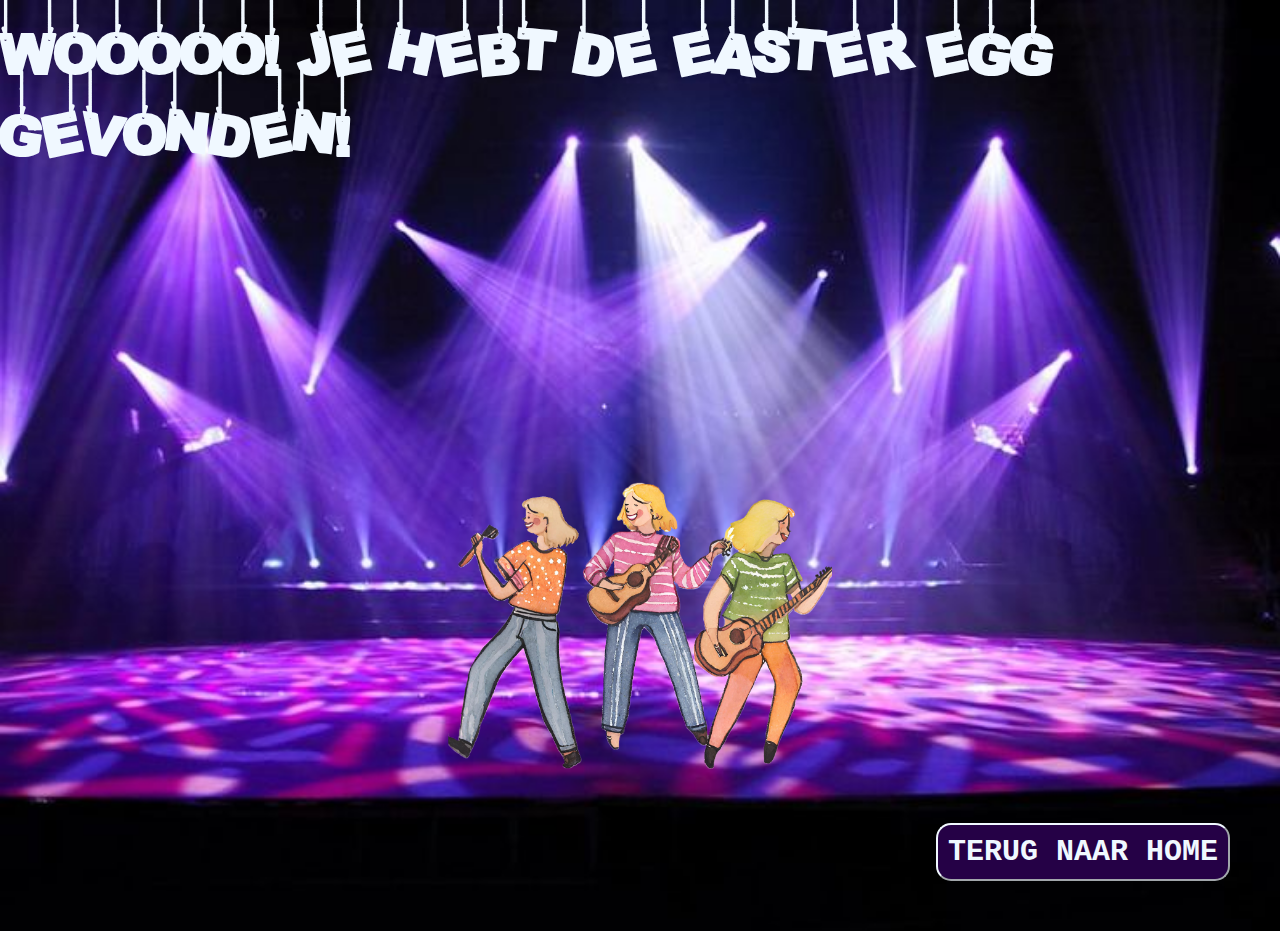
==== secret.html @ f5af6eb1 "Initial commit" ====
<!DOCTYPE html>
<html lang="nl">
<head>
    <meta charset="UTF-8">
    <meta name="viewport" content="width=device-width, initial-scale=1.0">
    <title>Easter egg</title>
    <link rel="stylesheet" href="style.css">
    <script src="index.js" defer></script>
</head>
<body id="secret">
    <h1>WOOOOO! JE HEBT DE EASTER EGG GEVONDEN!</h1>
    <div id="zingendeNienkes">
        <img src="images/therollingnienkes.png" alt="alleen maar Nienkes die mooi muziek spelen">
        <!-- AI gegenereerde image -->
    </div>
    <a id="justifybutton" href="index.html"><button id="terug">TERUG NAAR HOME</button></a>
    
</body>
</html>
---- style.css ----
* {
    margin: 0;
    padding: 0;
}

body {
    background-color: rgb(136, 4, 4);
    width: 100vw;
}

img {
    max-width: 100%;
}

h1 {
    display: flex;
    justify-content: center;
    color: antiquewhite;
    margin: 50px;
    font-family: 'Super Cosmic', 'Courier New', Courier, monospace;
    font-size: 60px;
}

#theater {
    background-image: url(images/theater.png);
    background-position: center;
    background-repeat: no-repeat;
    position: absolute;
    width: 600px;
    height: 600px;
    transform: translate(-50%, -50%);
    top: 50%;
    left: 50%;
}


/* icoontjes */
.icoontjes img {
    background-color: antiquewhite;
    border-radius: 15%;
    border: solid 3px;
    border-color: black;
    min-width: max-content;
    padding: 5px;
    margin: 20px 50px;
}

.icoontjes {
    flex-direction: row;
    display: flex;
    align-items: center;
    gap: 70%;
    margin-top: 8%;
}

/* band icoontjes */
.icoonverwisselen {
    opacity: 60%;
}


/* band */
.geklikt {
    display: none;
}

#aap {
    position: absolute;
    top: 460px;
    left: 800px;
}


#kikker {
    position: absolute;
    top: 570px;
    left: 880px;
}

#vogel {
    position: absolute;
    top: 490px;
    left: 730px;
}

#kat {
    position: absolute;
    top: 495px;
    left: 600px;
}


/* vraagteken icoontje */
#random {
    background-color: antiquewhite;
    border-radius: 15%;
    border: solid 3px;
    border-color: black;
    margin: 20px 50px;
    width: 70px;
    height: 70px;
    padding: 20px;
    position: absolute;
    top: 850px;
    left: 730px;
    animation: bounce 0.7s alternate infinite;
}

@keyframes bounce { 
    from { 
        transform: translate3d(0, 0, 0); 
    } 
    to { 
        transform: translate3d(0, 30px, 0); 
    } 
} 


/* secret */
#secret {
    background-image: url(images/disco.jpeg); /* https://www.pinterest.com/pin/concert-stage-wallpaper--694680311279007757/ */
    background-size: cover;
    background-color: rgb(37, 1, 70);
}

#secret h1 {
    font-family: Party, 'Courier New', Courier, monospace;
    color: aliceblue;
    margin: 0;
    font-size: 70px;
}

#zingendeNienkes {
    max-width: 30%;
    margin: auto;
    margin-top: 320px;
}

#justifybutton {
    display: flex;
    justify-content: end;
    text-decoration: none;
}

#terug {
    color: aliceblue;
    background-color: rgb(37, 1, 70);
    padding: 10px;
    border-radius: 15px;
    border-color: aliceblue;
    font-family: 'Courier New', Courier, monospace;
    font-weight: bolder;
    font-size: 30px;
    margin: 50px;
}

/* fonts */
@font-face {
    font-family: 'Super Cosmic';
    src: url(fonts/super_cosmic/Super\ Cosmic\ Personal\ Use.ttf);
    font-family: Party;
    src: url(fonts/Party\ Letters\ On\ a\ Rope.otf);
}
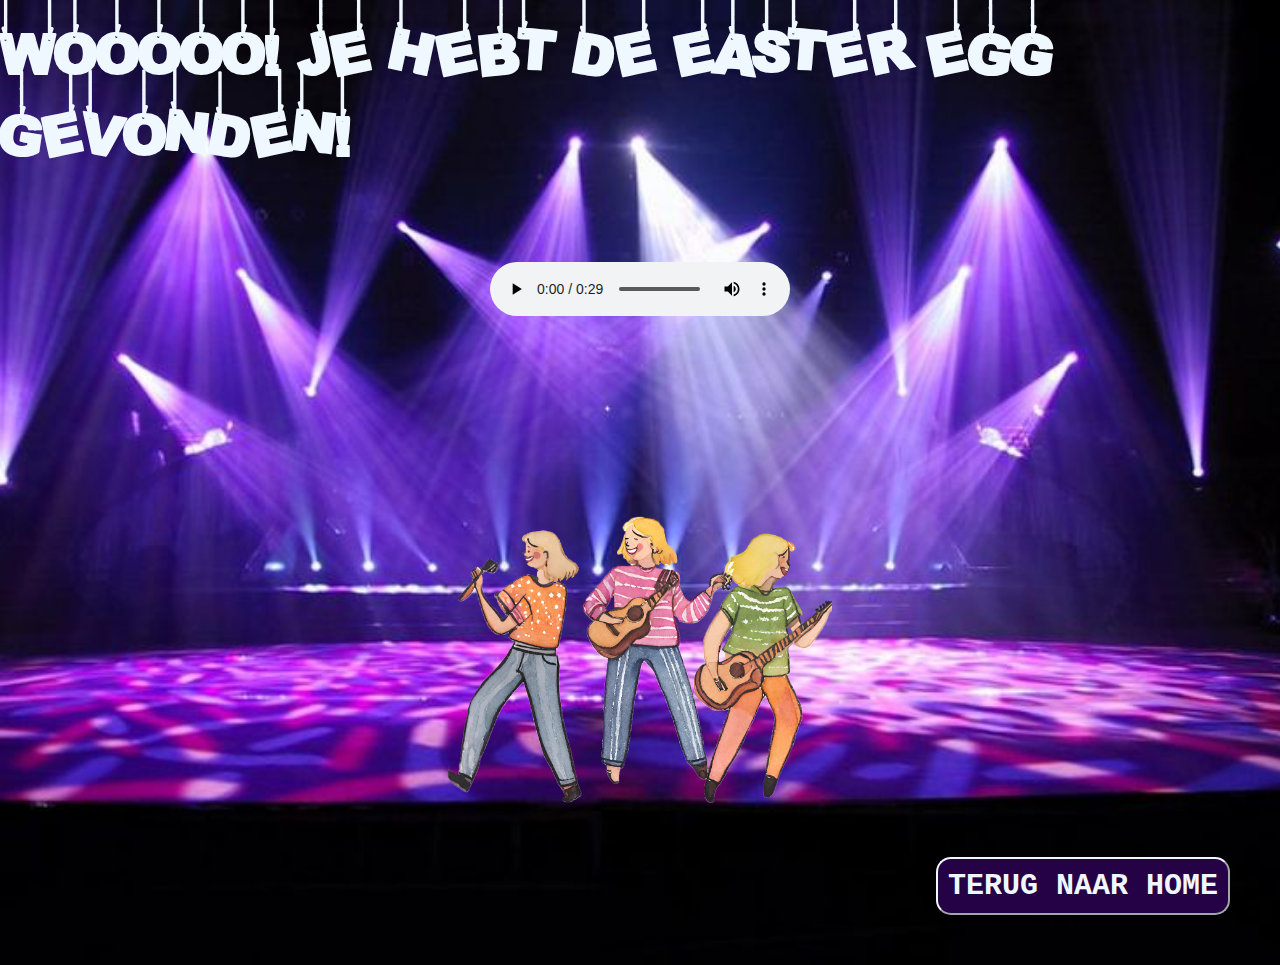
==== commit 8ea74adc: "bijna klaar wajo" ====
--- a/secret.html
+++ b/secret.html
@@ -5,15 +5,22 @@
     <meta name="viewport" content="width=device-width, initial-scale=1.0">
     <title>Easter egg</title>
     <link rel="stylesheet" href="style.css">
-    <script src="index.js" defer></script>
+    <script src="secret.js" defer></script>
 </head>
 <body id="secret">
     <h1>WOOOOO! JE HEBT DE EASTER EGG GEVONDEN!</h1>
+
+    <div id="justifyaudio">
+    <audio controls id="audioNienke">
+        <source src="audio/therollingNienkes.m4a" type="audio/mp4"> 
+    </audio>
+    </div>
+
     <div id="zingendeNienkes">
         <img src="images/therollingnienkes.png" alt="alleen maar Nienkes die mooi muziek spelen">
         <!-- AI gegenereerde image -->
     </div>
-    <a id="justifybutton" href="index.html"><button id="terug">TERUG NAAR HOME</button></a>
     
+    <a id="justifybutton"><button id="terug">TERUG NAAR HOME</button></a>
 </body>
 </html>--- a/style.css
+++ b/style.css
@@ -53,6 +53,10 @@
     margin-top: 8%;
 }
 
+.icoontjes img {
+    cursor: pointer;
+}
+
 /* band icoontjes */
 .icoonverwisselen {
     opacity: 60%;
@@ -60,7 +64,7 @@
 
 
 /* band */
-.geklikt {
+.inactief {
     display: none;
 }
 
@@ -89,6 +93,14 @@
     left: 600px;
 }
 
+/* freddy */
+#freddy {
+    position: absolute;
+    left: 750px;
+    bottom: 290px;
+    max-width: 180px;
+    opacity: 50%;
+}
 
 /* vraagteken icoontje */
 #random {
@@ -104,6 +116,7 @@
     top: 850px;
     left: 730px;
     animation: bounce 0.7s alternate infinite;
+    cursor: help;
 }
 
 @keyframes bounce { 
@@ -115,8 +128,38 @@
     } 
 } 
 
+/* koffiepauze */
+
+#koffiepauze {
+    padding: 15px;
+    margin-top: 20px;
+    margin-left: 45px;
+    font-family: 'Courier New', Courier, monospace;
+    font-weight: bolder;
+    font-size: 30px;
+    background-color: antiquewhite;
+    color: rgb(136, 4, 4);
+    border-radius: 23px;
+    cursor: pointer;
+}
+
+.verdwijn {
+    opacity: 0%;
+}
+
+.verschijn {
+    opacity: 100%;
+}
+
 
 /* secret */
+
+#justifyaudio {
+    display: flex;
+    justify-content: center;
+    margin-top: 100px;
+}
+
 #secret {
     background-image: url(images/disco.jpeg); /* https://www.pinterest.com/pin/concert-stage-wallpaper--694680311279007757/ */
     background-size: cover;
@@ -133,7 +176,7 @@
 #zingendeNienkes {
     max-width: 30%;
     margin: auto;
-    margin-top: 320px;
+    margin-top: 200px;
 }
 
 #justifybutton {
@@ -152,6 +195,7 @@
     font-weight: bolder;
     font-size: 30px;
     margin: 50px;
+    cursor: pointer;
 }
 
 /* fonts */
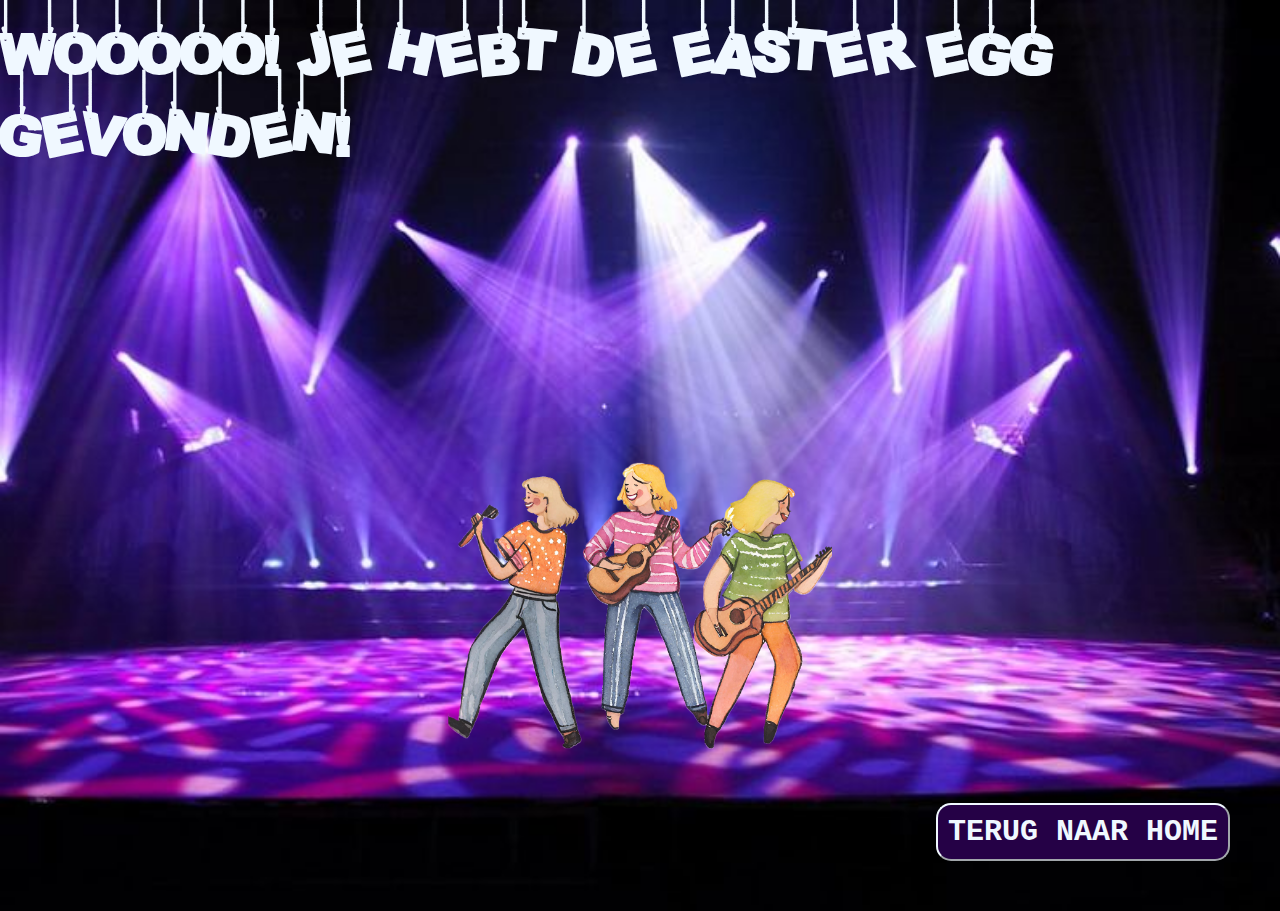
==== commit 2195e389: "secret aangepast" ====
--- a/secret.html
+++ b/secret.html
@@ -11,13 +11,13 @@
     <h1>WOOOOO! JE HEBT DE EASTER EGG GEVONDEN!</h1>
 
     <div id="justifyaudio">
-    <audio controls id="audioNienke">
+    <audio id="audioNienke">
         <source src="audio/therollingNienkes.m4a" type="audio/mp4"> 
     </audio>
     </div>
 
     <div id="zingendeNienkes">
-        <img src="images/therollingnienkes.png" alt="alleen maar Nienkes die mooi muziek spelen">
+        <img id="NienkesDieZingen" src="images/therollingnienkes.png" alt="alleen maar Nienkes die mooi muziek spelen">
         <!-- AI gegenereerde image -->
     </div>
     
--- a/style.css
+++ b/style.css
@@ -177,6 +177,7 @@
     max-width: 30%;
     margin: auto;
     margin-top: 200px;
+    cursor: pointer;
 }
 
 #justifybutton {
